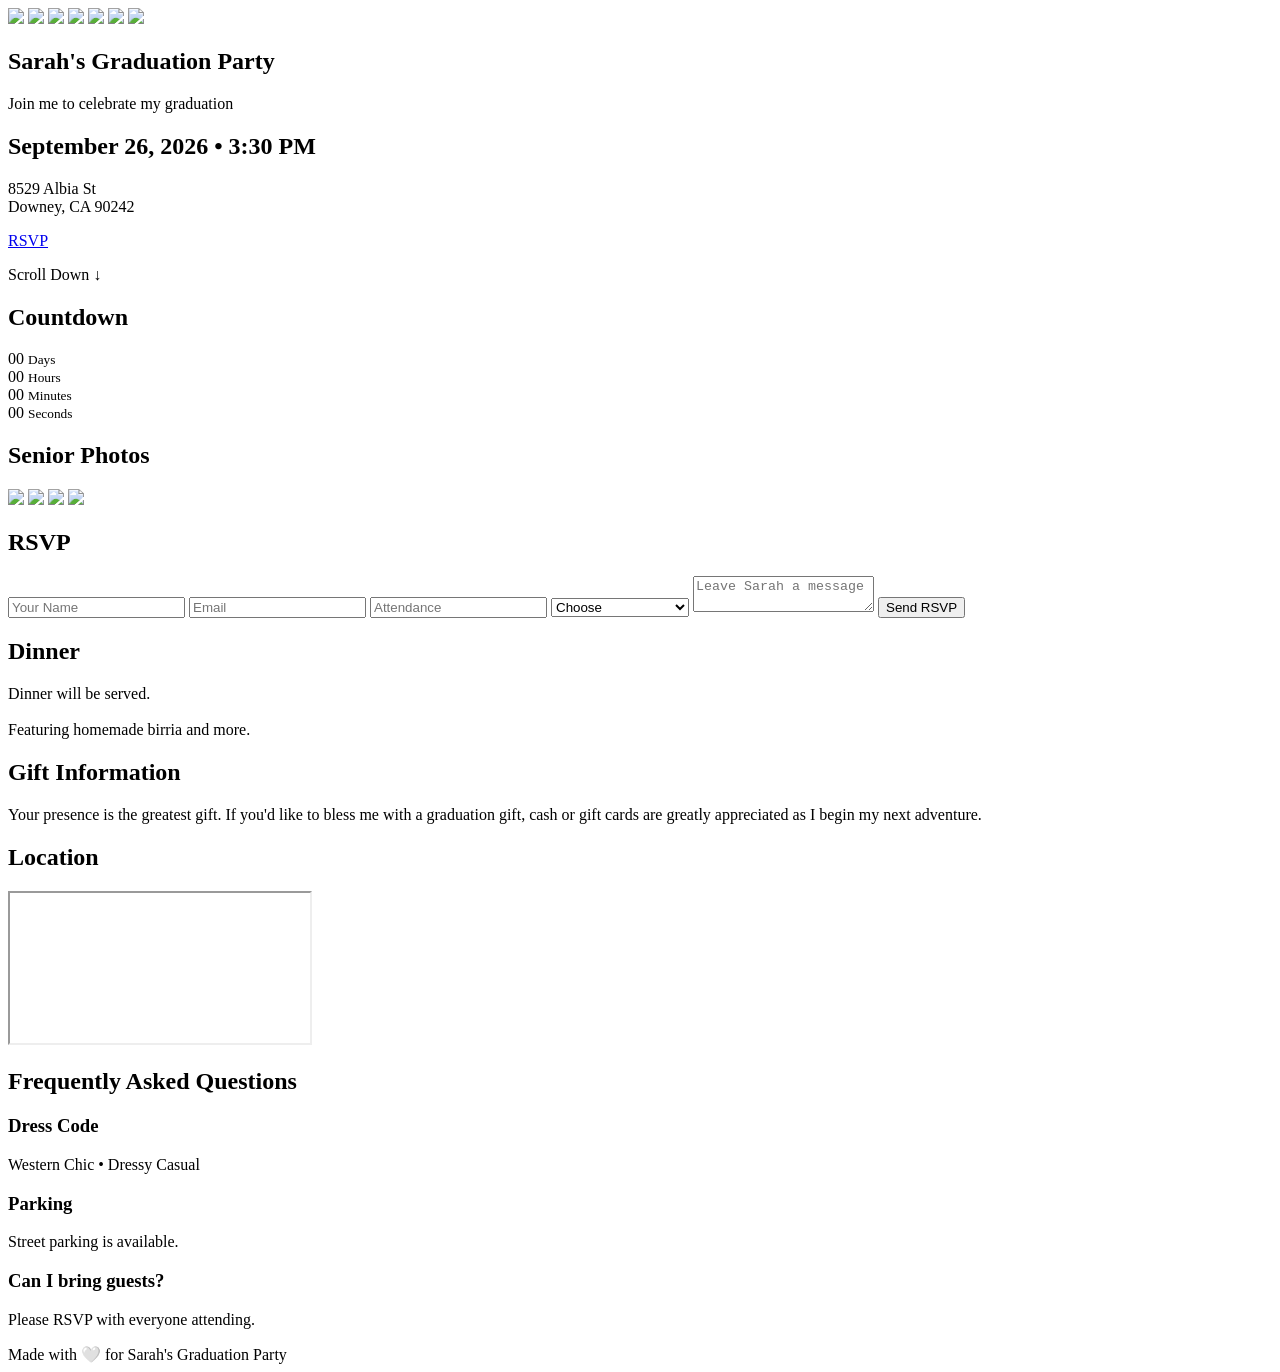
==== index.html @ 06d2c80f "Add index.html for graduation party invitation This HTML file serves as the main structure for Sarah" ====
<!DOCTYPE html>
<html lang="en">
<head>
  <meta charset="UTF-8">
  <meta name="viewport" content="width=device-width, initial-scale=1.0">
  <title>Sarah's Graduation Party</title>

  <!-- Fonts -->
  <link rel="preconnect" href="https://fonts.googleapis.com">
  <link rel="preconnect" href="https://fonts.gstatic.com" crossorigin>

  <link href="https://fonts.googleapis.com/css2?family=Parisienne&family=Playfair+Display:wght@500;600;700&family=Cormorant+Garamond:wght@400;500;600&family=Montserrat:wght@400;600&display=swap" rel="stylesheet">

  <link rel="stylesheet" href="style.css">
</head>

<body>

<!-- HERO / INVITATION -->


<section class="hero">

<div class="card">

<div class="decor-top">

<img src="icons/hat.svg" class="hat">

<img src="icons/horseshoe.svg" class="horseshoe">

<img src="icons/boot.svg" class="boot">

<img src="icons/cactus.svg" class="cactus">

<img src="icons/star.svg" class="star1">

<img src="icons/star.svg" class="star2">

<img src="icons/star.svg" class="star3">

</div>

<h1>

Sarah's

<span>Graduation Party</span>

</h1>

<p class="subtitle">

Join me to celebrate my graduation

</p>

<div class="divider"></div>

<h2>

September 26, 2026 • 3:30 PM

</h2>

<p class="address">

8529 Albia St

<br>

Downey, CA 90242

</p>

<a href="#rsvp" class="button">

RSVP

</a>

<p class="scroll">

Scroll Down ↓

</p>

</div>

</section>

<!-- COUNTDOWN -->

<section class="countdown">

<h2>

Countdown

</h2>

<div id="timer">

<div class="time-box">

<span id="days">00</span>

<small>Days</small>

</div>

<div class="time-box">

<span id="hours">00</span>

<small>Hours</small>

</div>

<div class="time-box">

<span id="minutes">00</span>

<small>Minutes</small>

</div>

<div class="time-box">

<span id="seconds">00</span>

<small>Seconds</small>

</div>

</div>

</section>

<!-- GALLERY -->

<section class="gallery">

<h2>

Senior Photos

</h2>

<div class="gallery-grid">

<img src="images/photo1.jpg">

<img src="images/photo2.jpg">

<img src="images/photo3.jpg">

<img src="images/photo4.jpg">

</div>

</section>

<!-- RSVP -->

<section id="rsvp">

<h2>

RSVP

</h2>

<form action="https://formspree.io/f/xjgnpgzd" method="POST">

<input
type="text"
name="name"
placeholder="Your Name"
required>

<input
type="email"
name="email"
placeholder="Email">

<input
type="attendance"
name="attendance"
placeholder="Attendance">


<select name="attendance">

<option value="Choose">
Choose
<option value="Joyfully Attending">
Joyfully Attending
</option>

<option value="Sadly Can't Make It">
Sadly Can't Make It
</option>


</select>

<textarea
name="message"
placeholder="Leave Sarah a message"></textarea>

<button type="submit">
Send RSVP
</button>

</form>

</section>
<div id="thanks" style="display:none;">
    <h2>Thank you!</h2>
    <p>Your RSVP has been received.</p>
    <p>I'm so excited to celebrate with you! 🤍</p>
</div>

<!-- DINNER -->

<section class="dinner">

<h2>

Dinner

</h2>

<p>

Dinner will be served.

<br><br>

Featuring homemade birria and more.

</p>

</section>

<!-- GIFTS -->

<section class="gift">

<h2>

Gift Information

</h2>

<p>

Your presence is the greatest gift.

If you'd like to bless me with a graduation gift,

cash or gift cards are greatly appreciated as I begin my next adventure.

</p>

</section>

<!-- MAP -->

<section class="location">

<h2>

Location

</h2>

<iframe
src="https://www.google.com/maps?q=8529+Albia+St+Downey+CA+90242&output=embed"
loading="lazy">
</iframe>

</section>

<!-- FAQ -->

<section class="faq">

<h2>

Frequently Asked Questions

</h2>

<div class="faq-card">

<h3>

Dress Code

</h3>

<p>

Western Chic • Dressy Casual

</p>

</div>

<div class="faq-card">

<h3>

Parking

</h3>

<p>

Street parking is available.

</p>

</div>

<div class="faq-card">

<h3>

Can I bring guests?

</h3>

<p>

Please RSVP with everyone attending.

</p>

</div>

</section>

<footer>

Made with 🤍 for Sarah's Graduation Party

</footer>

<script src="script.js"></script>

</body>
</html>
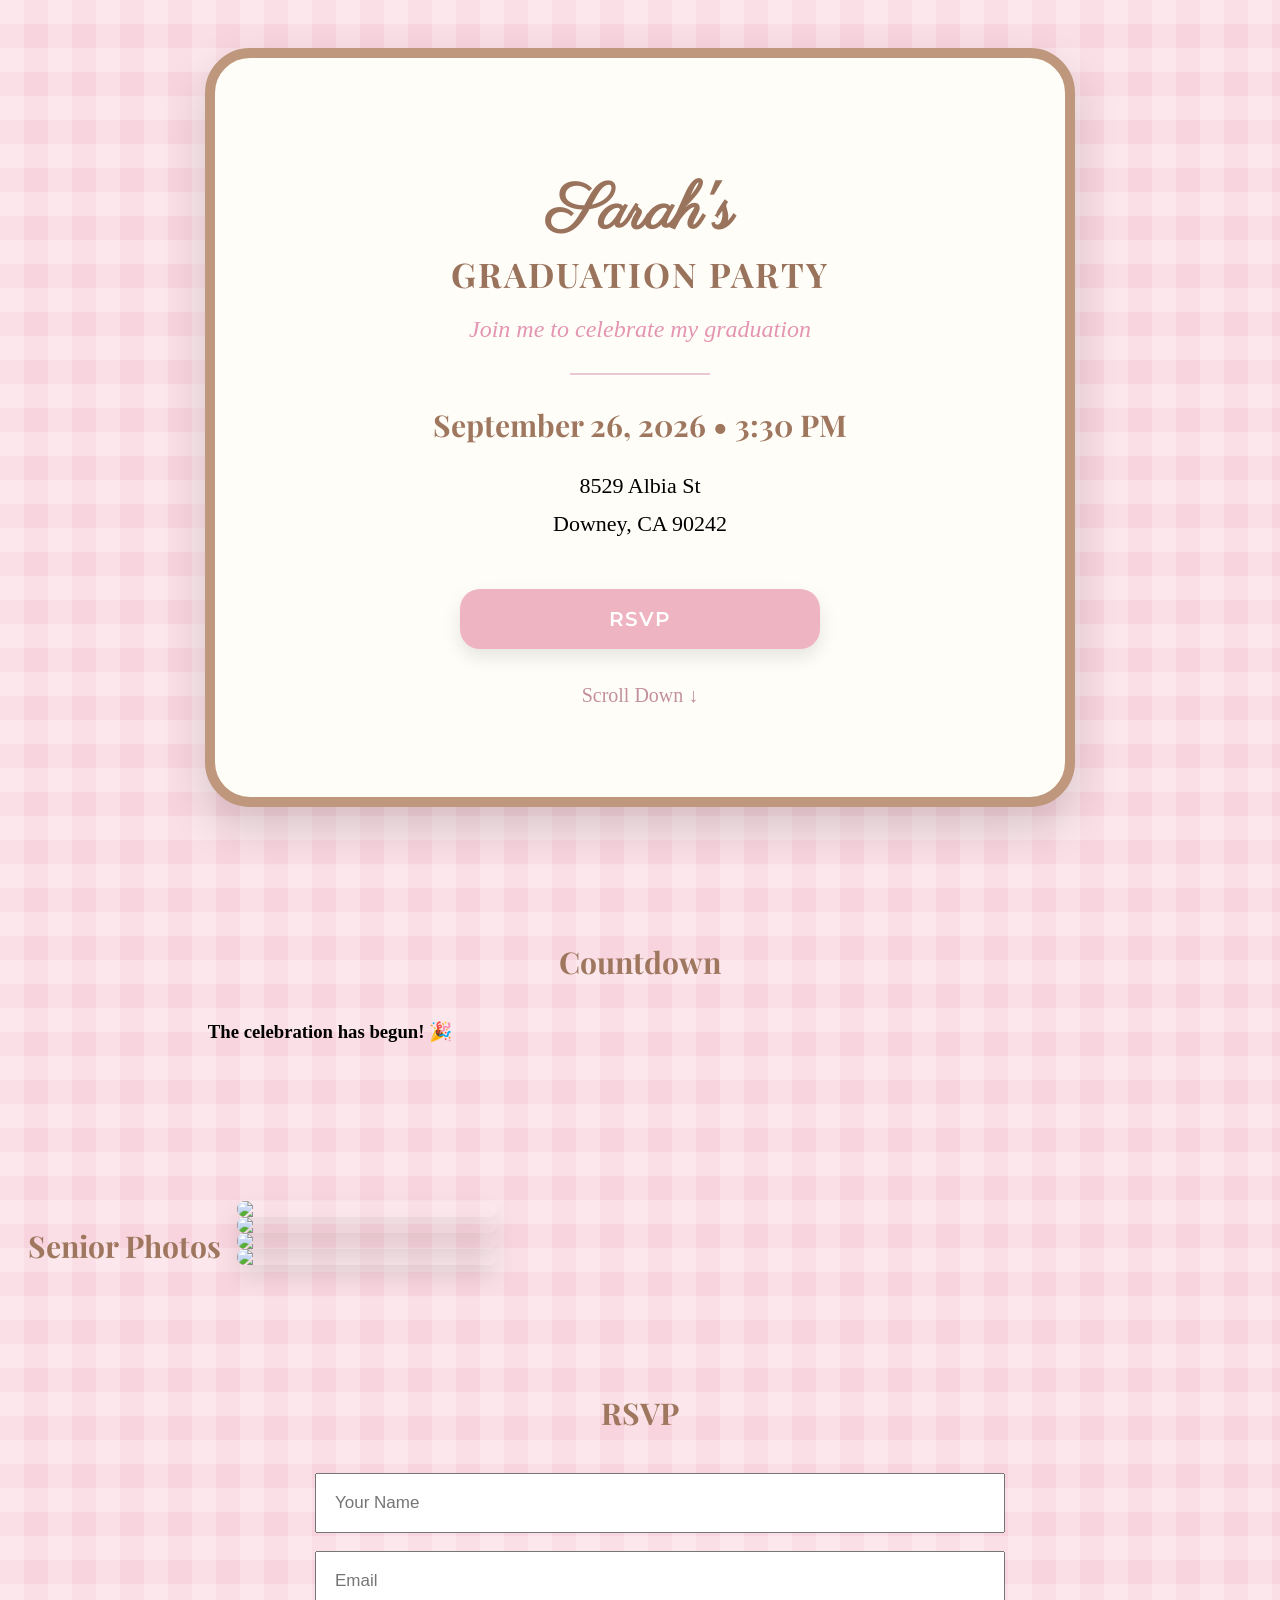
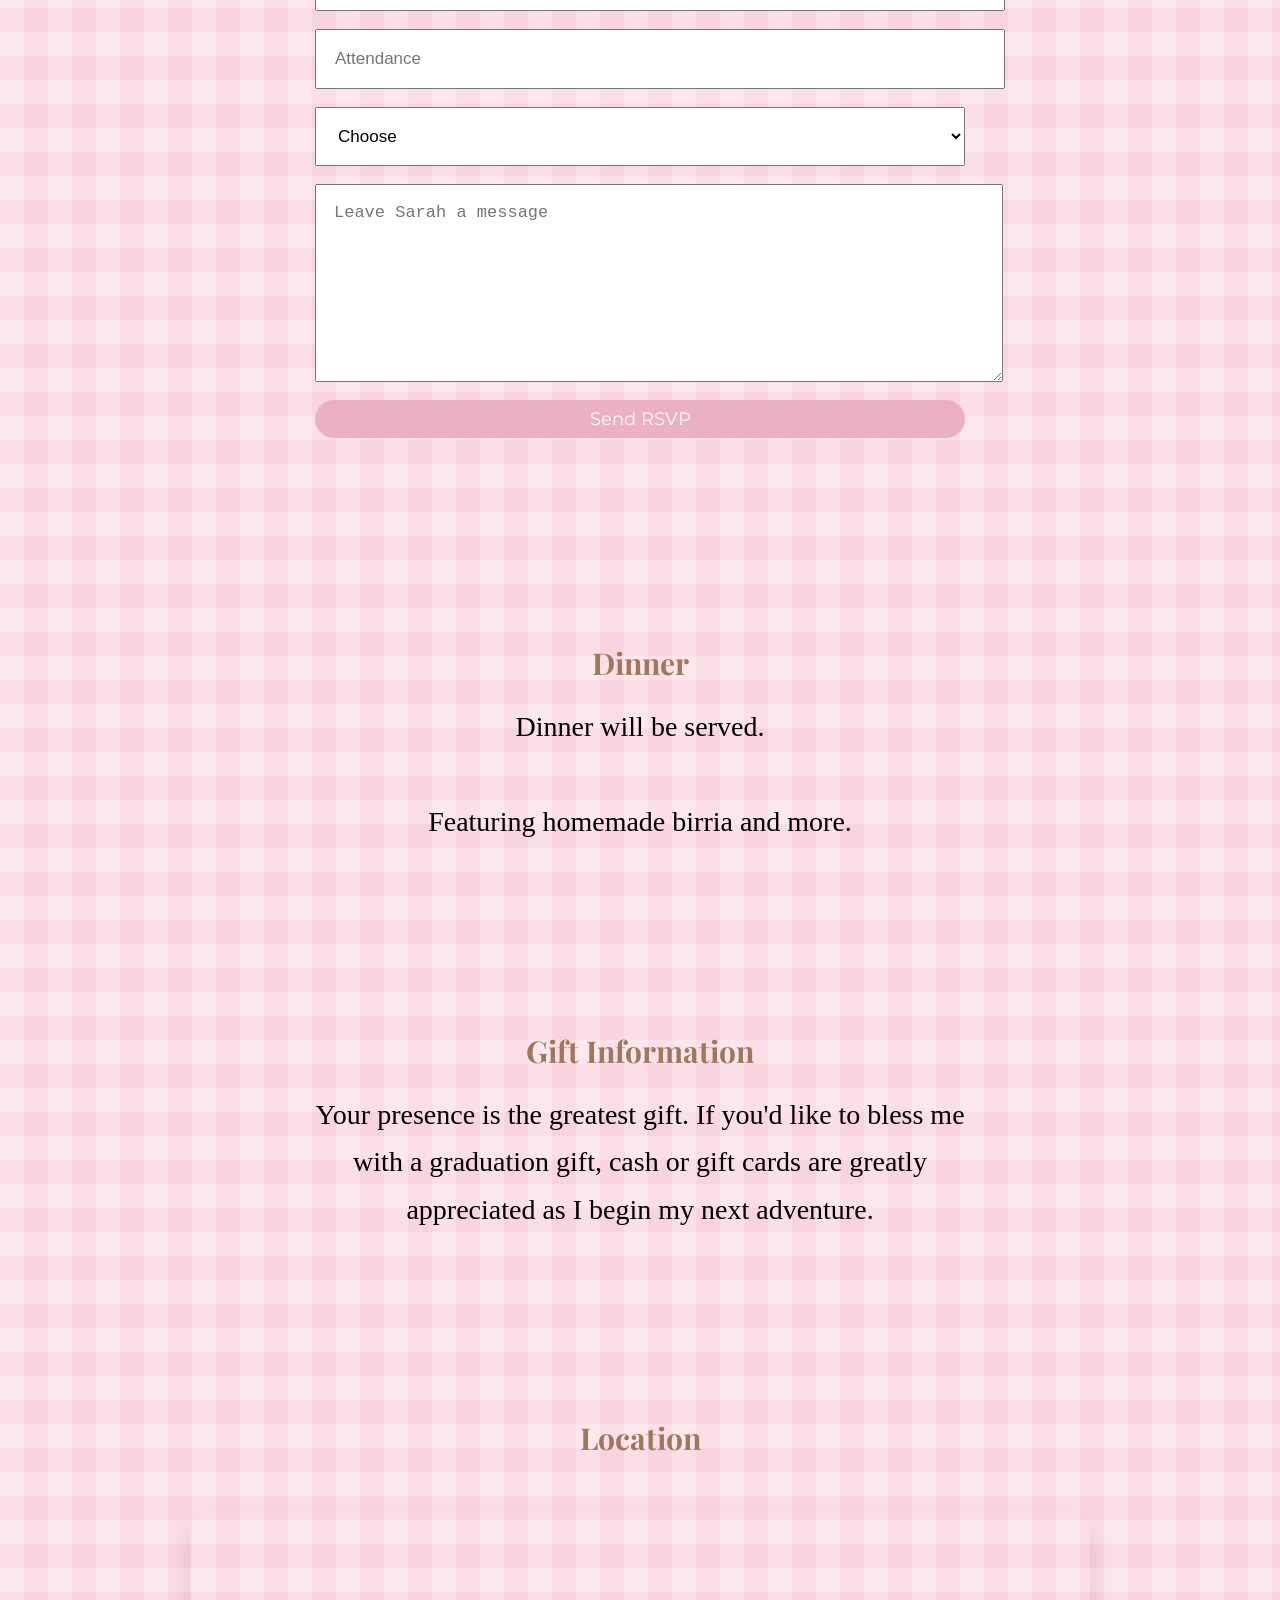
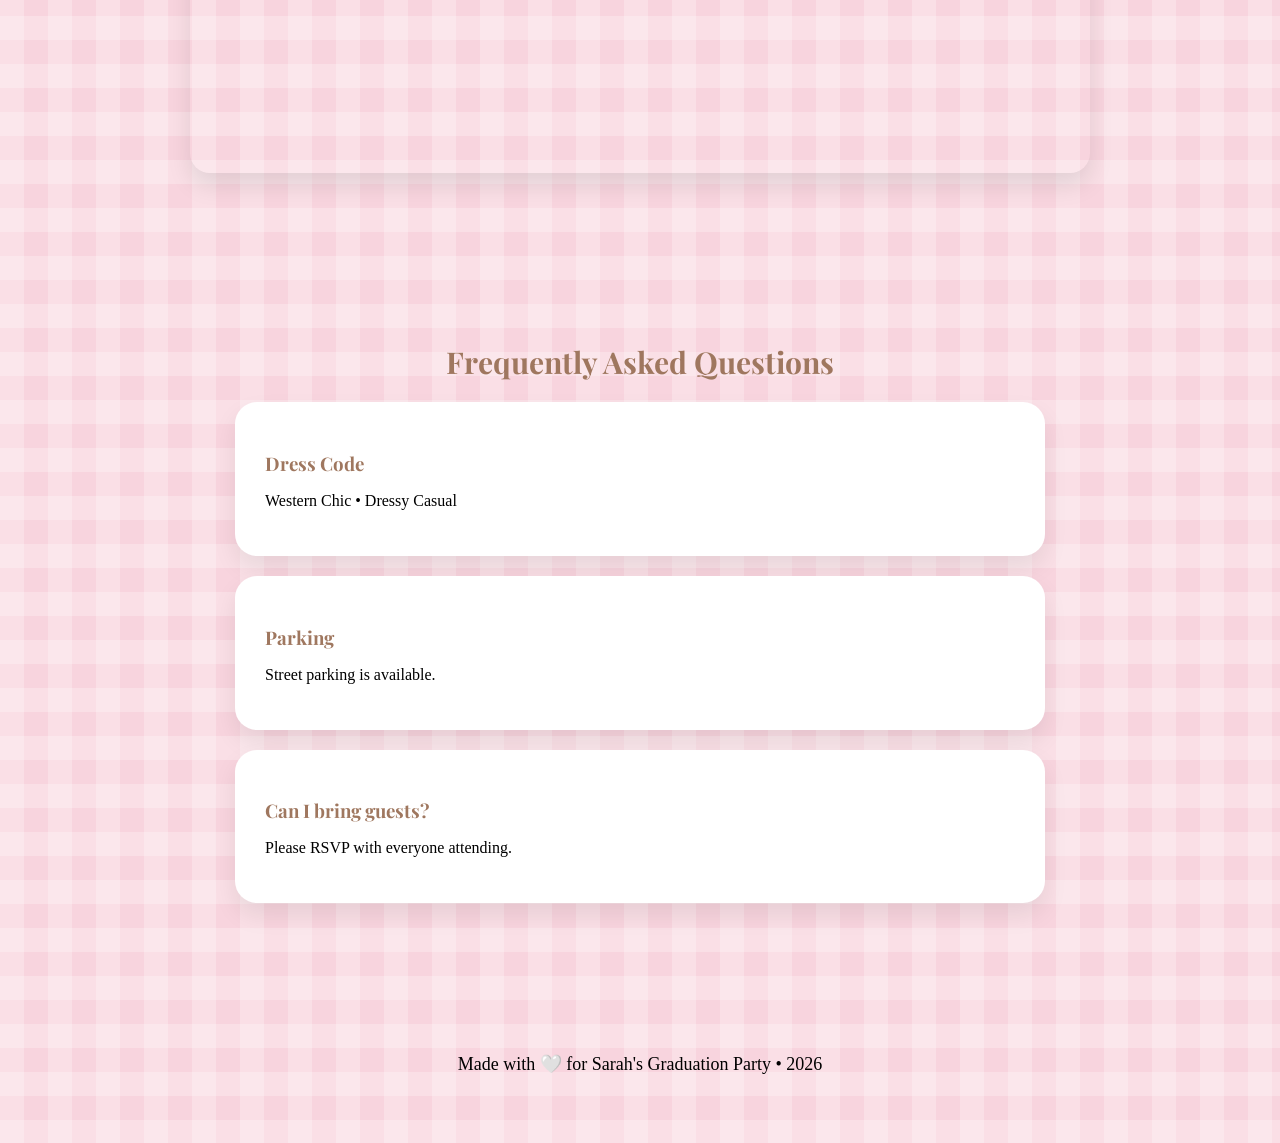
==== commit c50d5e17: "Add files via upload" ====
--- a/index.html
+++ b/index.html
@@ -352,4 +352,4 @@
 <script src="script.js"></script>
 
 </body>
-</html>
+</html>
--- a/style.css
+++ b/style.css
@@ -0,0 +1,879 @@
+/* =========================
+   SARAH'S GRADUATION WEBSITE
+   VERSION 2.0
+========================= */
+
+{
+    margin:0;
+    padding:0;
+    box-sizing:border-box;
+}
+
+html{
+scroll-behavior:smooth;
+}
+.scroll-down{
+
+animation:bounce 2s infinite;
+
+}
+
+@keyframes bounce{
+
+0%,100%{
+transform:translateY(0);
+}
+
+50%{
+transform:translateY(8px);
+}
+
+}
+
+ body{
+
+background:#f8d4de;
+
+background-image:
+
+linear-gradient(
+90deg,
+rgba(255,255,255,.25) 50%,
+transparent 50%
+),
+
+linear-gradient(
+rgba(255,255,255,.25) 50%,
+transparent 50%
+);
+
+background-size:48px 48px;
+
+rgba(255,255,255,.95),
+rgba(255,251,245,.95)
+);
+
+}
+
+/* HERO */
+
+.hero{
+
+min-height:auto;
+
+padding:35px 18px 50px;
+
+    display:flex;
+    justify-content:center;
+    align-items:center;
+    padding:40px 20px;
+}
+
+.card{
+
+width:96%;
+max-width:760px;
+
+
+    background:#fffdf8;
+
+    border:10px solid #BE977C;
+
+    border-radius:45px;
+
+    padding:70px 45px;
+
+    text-align:center;
+
+    box-shadow:0 20px 45px rgba(0,0,0,.15);
+
+}
+
+/* Decorative top icons */
+
+.decor-top{
+    display:none;
+}
+
+.decor-top img{
+
+    width:70px;
+
+}
+
+/* Main Title */
+
+h1{
+
+font-family:'Parisienne',cursive;
+
+font-size:85px;
+
+color:#9a735c;
+
+line-height:1;
+
+margin-bottom:10px;
+
+}
+
+h1 span{
+
+display:block;
+
+font-size:58px;
+
+font-family:'Playfair Display',serif;
+
+letter-spacing:2px;
+
+}
+h1 span{
+
+    display:block;
+
+    font-family:'Playfair Display',serif;
+
+    text-transform:uppercase;
+
+    letter-spacing:3px;
+
+    font-size:54px;
+
+    margin-top:12px;
+
+}
+
+/* Subtitle */
+
+.subtitle{
+
+font-size:32px;
+
+color:#e495b1;
+
+margin:25px 0;
+
+font-style:italic;
+
+}
+
+/* Divider */
+
+.divider{
+
+    width:140px;
+
+    height:2px;
+
+    background:#e9c8d3;
+
+    margin:30px auto;
+
+}
+
+/* Date */
+
+h2{
+
+    font-family:'Playfair Display',serif;
+
+    font-size:42px;
+
+    color:#9f775f;
+
+    margin-bottom:20px;
+
+}
+
+/* Address */
+
+.address{
+
+    font-size:28px;
+
+    line-height:1.7;
+
+}
+
+/* RSVP Button */
+
+.button{
+
+display:inline-block;
+
+background:#efb4c2;
+
+color:white;
+
+padding:18px 20px;
+
+margin-top:25px;
+
+border-radius:20px;
+
+text-decoration:none;
+
+box-shadow:0 8px 18px rgba(0,0,0,.10);
+
+letter-spacing:1px;
+
+font-size:20px;
+
+font-weight:600;
+
+font-family:Montserrat,sans-serif;
+
+}
+
+.button:hover{
+
+    transform:translateY(-4px);
+
+    box-shadow:0 12px 20px rgba(0,0,0,.15);
+
+}
+
+/* Scroll */
+
+.scroll{
+
+    margin-top:35px;
+
+    font-size:20px;
+
+    color:#c2909f;
+
+}
+
+/* Sections */
+
+section{
+
+padding:70px 20px;
+
+}
+
+/* Countdown */
+
+.countdown{
+
+    text-align:center;
+
+}
+
+#timer{
+
+display:grid;
+
+grid-template-columns:repeat(2,1fr);
+
+gap:16px;
+
+}
+
+.time-box{
+
+padding:24px;
+
+}
+.time-box{
+
+background:white;
+
+border-radius:22px;
+
+padding:18px;
+
+box-shadow:0 8px 18px rgba(0,0,0,.08);
+
+}
+
+.time-box span{
+
+    display:block;
+
+    font-size:56px;
+
+    font-weight:bold;
+
+    color:#9f775f;
+
+}
+
+.time-box small{
+
+    font-size:18px;
+
+    letter-spacing:2px;
+
+    text-transform:uppercase;
+
+}
+
+/* Gallery */
+
+.gallery{
+
+display:flex;
+
+overflow-x:auto;
+
+gap:16px;
+
+scroll-snap-type:x mandatory;
+
+padding-bottom:12px;
+
+}
+
+.gallery img{
+
+min-width:260px;
+
+scroll-snap-align:center;
+
+border-radius:22px;
+
+}
+
+}
+
+.gallery-grid{
+
+    display:grid;
+
+    grid-template-columns:repeat(2,1fr);
+
+    gap:22px;
+
+    margin-top:40px;
+
+}
+.gallery img{
+
+border-radius:22px;
+
+box-shadow:0 8px 18px rgba(0,0,0,.12);
+
+}
+
+.gallery-grid img{
+
+    width:100%;
+
+    border-radius:25px;
+
+    display:block;
+
+    transition:.35s;
+
+    box-shadow:0 12px 25px rgba(0,0,0,.10);
+
+}
+
+.gallery-grid img:hover{
+
+    transform:scale(1.03);
+
+}
+
+/* RSVP */
+
+#rsvp{
+
+    text-align:center;
+
+}
+
+form{
+
+    max-width:650px;
+
+    margin:40px auto;
+
+    display:flex;
+
+    flex-direction:column;
+
+    gap:18px;
+
+}
+
+input,
+select,
+textarea,
+button{
+
+width:100%;
+
+font-size:17px;
+
+padding:18px;
+
+}
+
+textarea{
+
+    min-height:160px;
+
+}
+
+button{
+
+    background:#ebb0c1;
+
+    color:white;
+
+    border:none;
+
+    padding:8px;
+
+    border-radius:999px;
+
+    font-size:18px;
+
+    font-family:'Montserrat',sans-serif;
+
+    cursor:pointer;
+
+    transition:.3s;
+
+}
+
+button:hover{
+
+    transform:translateY(-3px);
+
+}
+
+/* Simple cards */
+
+.dinner,
+.gift,
+.location,
+.faq{
+
+    text-align:center;
+
+}
+
+.dinner p,
+.gift p{
+
+    max-width:700px;
+
+    margin:20px auto;
+
+    font-size:28px;
+
+    line-height:1.7;
+
+}
+
+/* Map */
+
+iframe{
+
+    width:100%;
+
+    max-width:900px;
+
+    height:420px;
+
+    border:none;
+
+    border-radius:25px;
+
+    margin-top:35px;
+
+    box-shadow:0 12px 25px rgba(0,0,0,.10);
+
+}
+
+/* FAQ */
+
+.faq-card{
+
+    background:white;
+
+    max-width:750px;
+
+    margin:20px auto;
+
+    padding:30px;
+
+    border-radius:22px;
+
+    text-align:left;
+
+    box-shadow:0 12px 25px rgba(0,0,0,.08);
+
+}
+
+.faq-card h3{
+
+    font-family:'Playfair Display',serif;
+
+    color:#9f775f;
+
+    margin-bottom:12px;
+
+}
+
+footer{
+
+    text-align:center;
+
+    padding:60px 20px;
+
+    font-size:18px;
+
+}
+
+/* ---------------- MOBILE ---------------- */
+
+@media (max-width:768px){
+
+.card{
+
+padding:65px 22px;
+
+}
+
+.hat{
+
+width:52px;
+left:20px;
+top:35px;
+
+}
+
+.horseshoe{
+
+width:42px;
+right:20px;
+top:40px;
+
+}
+
+.boot{
+
+width:48px;
+left:18px;
+bottom:40px;
+
+}
+
+.cactus{
+
+width:54px;
+right:18px;
+bottom:40px;
+
+}
+
+.star1,
+.star2,
+.star3{
+
+width:18px;
+
+}
+
+}
+
+h1{
+
+font-size:52px;
+
+}
+
+h1 span{
+
+font-size:32px;
+
+}
+
+.subtitle{
+
+font-size:22px;
+
+}
+
+h2{
+
+font-size:28px;
+
+}
+
+.address{
+
+font-size:20px;
+
+}
+
+.button{
+
+width:100%;
+
+max-width:300px;
+
+}
+
+}
+
+}
+
+.card{
+    position: relative;
+    width: min(96%, 760px);
+    margin: 30px auto;
+    padding: 80px 35px;
+    background: linear-gradient(#fffefb, #fffaf5);
+    border: 10px solid #bc987d;
+    border-radius: 55px;
+    box-shadow: 0 20px 50px rgba(0,0,0,.12);
+    overflow: hidden;
+}
+
+h1{
+
+font-size:64px;
+
+}
+
+h1 span{
+
+font-size:34px;
+
+letter-spacing:2px;
+
+}
+
+.subtitle{
+
+font-size:24px;
+
+}
+
+h2{
+
+font-size:30px;
+
+}
+
+.address{
+
+font-size:22px;
+
+}
+
+.button{
+
+width:100%;
+
+max-width:320px;
+
+}
+
+#timer{
+
+grid-template-columns:repeat(2,1fr);
+
+}
+
+.gallery-grid{
+
+grid-template-columns:1fr;
+
+}
+
+.time-box{
+
+padding:25px;
+
+}
+
+.time-box span{
+
+font-size:42px;
+
+}
+
+iframe{
+
+height:260px;
+
+border-radius:20px;
+
+}
+/* Fade animation */
+
+section{
+
+opacity:0;
+
+transform:translateY(50px);
+
+transition:.8s ease;
+
+}
+
+section.show{
+
+opacity:1;
+
+transform:translateY(0);
+
+}
+
+/* Sparkles */
+
+.sparkle{
+
+position:fixed;
+
+bottom:-20px;
+
+color:#e8a4bb;
+
+font-size:18px;
+
+pointer-events:none;
+
+animation:floatUp linear forwards;
+
+opacity:.45;
+
+z-index:1;
+
+}
+
+@keyframes floatUp{
+
+from{
+
+transform:translateY(0);
+
+opacity:0;
+
+}
+
+20%{
+
+opacity:.45;
+
+}
+
+to{
+
+transform:translateY(-110vh);
+
+opacity:0;
+
+}
+
+}
+
+/* Sticky RSVP */
+
+.sticky-rsvp{
+
+left:50%;
+
+right:auto;
+
+transform:translateX(-50%);
+
+bottom:18px;
+
+padding:15px 32px;
+
+}
+
+.sticky-rsvp:hover{
+
+transform:translateY(-3px);
+
+}
+.hat{
+position:absolute;
+top:70px;
+left:55px;
+width:75px;
+}
+
+.horseshoe{
+position:absolute;
+top:80px;
+right:60px;
+width:58px;
+}
+
+.boot{
+position:absolute;
+left:45px;
+bottom:95px;
+width:65px;
+}
+
+.cactus{
+position:absolute;
+right:40px;
+bottom:70px;
+width:70px;
+}
+
+.star1{
+position:absolute;
+top:110px;
+left:50%;
+width:24px;
+transform:translateX(-50%);
+}
+
+.star2{
+position:absolute;
+left:55px;
+bottom:220px;
+width:24px;
+}
+
+.star3{
+position:absolute;
+right:60px;
+bottom:180px;
+width:24px;
+}
+
+/* Confetti */
+
+.confetti{
+
+position:fixed;
+
+top:-30px;
+
+transition:4s linear;
+
+pointer-events:none;
+
+z-index:1000;
+
+}
+.hero{
+    animation: fadeIn 1.2s ease;
+}
+
+@keyframes fadeIn{
+    from{
+        opacity:0;
+        transform:translateY(25px);
+    }
+
+    to{
+        opacity:1;
+        transform:translateY(0);
+    }
+}
